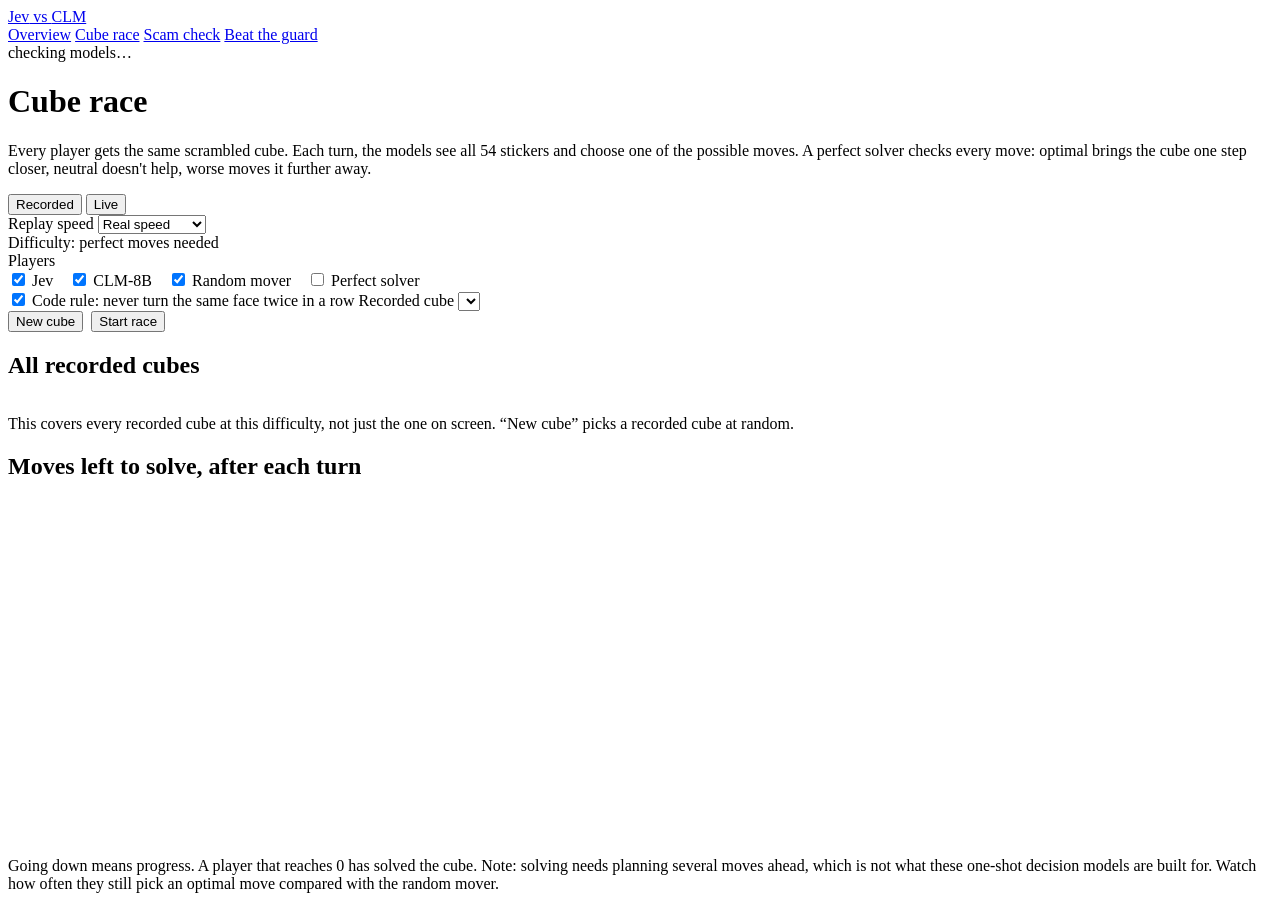
==== webapp/static/cube.html @ cc1abdfc "Add Jev vs CLM demos with record and replay - Rubik's cube race: moves derived from 3D geometry (fix" ====
<!doctype html>
<html lang="en">
<head>
<meta charset="utf-8">
<meta name="viewport" content="width=device-width, initial-scale=1">
<title>Cube race</title>
<link rel="stylesheet" href="/static/style.css">
<script src="/static/common.js" defer></script>
<script src="/static/cube.js" defer></script>
</head>
<body>
<header class="top">
  <a class="brand" href="/"><span class="j">Jev</span> vs <span class="c">CLM</span></a>
  <nav class="nav" aria-label="Demos">
    <a href="/">Overview</a>
    <a href="/cube" aria-current="page">Cube race</a>
    <a href="/scam">Scam check</a>
    <a href="/guard">Beat the guard</a>
  </nav>
  <div class="status" aria-live="polite">checking models…</div>
</header>
<main>
  <h1>Cube race</h1>
  <p class="lede">Every player gets the same scrambled cube. Each turn, the models see all 54 stickers and choose
    one of the possible moves. A perfect solver checks every move: <span class="chip optimal">optimal</span> brings the cube one step closer,
    <span class="chip neutral">neutral</span> doesn't help, <span class="chip worse">worse</span> moves it further away.</p>

  <div class="modebar">
    <div class="seg" id="mode" role="group" aria-label="Data source">
      <button type="button" data-mode="recorded">Recorded</button>
      <button type="button" data-mode="live">Live</button>
    </div>
    <label class="small muted">Replay speed
      <select id="speed"><option value="1" selected>Real speed</option><option value="0.5">Half speed</option><option value="0.25">Quarter speed</option></select>
    </label>
    <span class="small muted" id="modeHint"></span>
  </div>
  <div class="recnote hidden" id="recNote"></div>

  <div class="controls panel">
    <div class="field">Difficulty: perfect moves needed
      <div class="seg" id="level" role="group" aria-label="Difficulty"></div>
    </div>
    <div class="field">Players
      <div style="display:flex;gap:1rem;flex-wrap:wrap">
        <label class="check"><input type="checkbox" value="jev" checked> Jev</label>
        <label class="check"><input type="checkbox" value="clm" checked> CLM-8B</label>
        <label class="check"><input type="checkbox" value="random" checked> Random mover</label>
        <label class="check"><input type="checkbox" value="oracle"> Perfect solver</label>
      </div>
    </div>
    <label class="check" title="Plain code that runs around the model, not AI">
      <input type="checkbox" id="constrain" checked> Code rule: never turn the same face twice in a row
    </label>
    <label class="field hidden" id="recCubeField">Recorded cube
      <select id="recCube"></select>
    </label>
    <div style="display:flex;gap:.5rem;margin-left:auto">
      <button class="btn ghost" id="newCube">New cube</button>
      <button class="btn" id="start">Start race</button>
    </div>
  </div>
  <p class="small muted" id="scrambleInfo"></p>

  <div class="lanes" id="lanes"></div>

  <section class="panel hidden" id="recSummaryPanel" style="margin-top:1rem">
    <h2 id="recSummaryTitle">All recorded cubes</h2>
    <table class="summary-table" id="recSummary"></table>
    <p class="small muted">This covers every recorded cube at this difficulty, not just the one on screen.
      “New cube” picks a recorded cube at random.</p>
  </section>

  <section class="panel" style="margin-top:1rem">
    <h2>Moves left to solve, after each turn</h2>
    <div class="legend" id="legend"></div>
    <svg class="chart" id="chart" viewBox="0 0 900 240" role="img" aria-label="Distance to solved per move"></svg>
    <p class="small muted">Going down means progress. A player that reaches 0 has solved the cube.
      Note: solving needs planning several moves ahead, which is not what these one-shot decision models are built for.
      Watch how often they still pick an optimal move compared with the random mover.</p>
  </section>
</main>
</body>
</html>
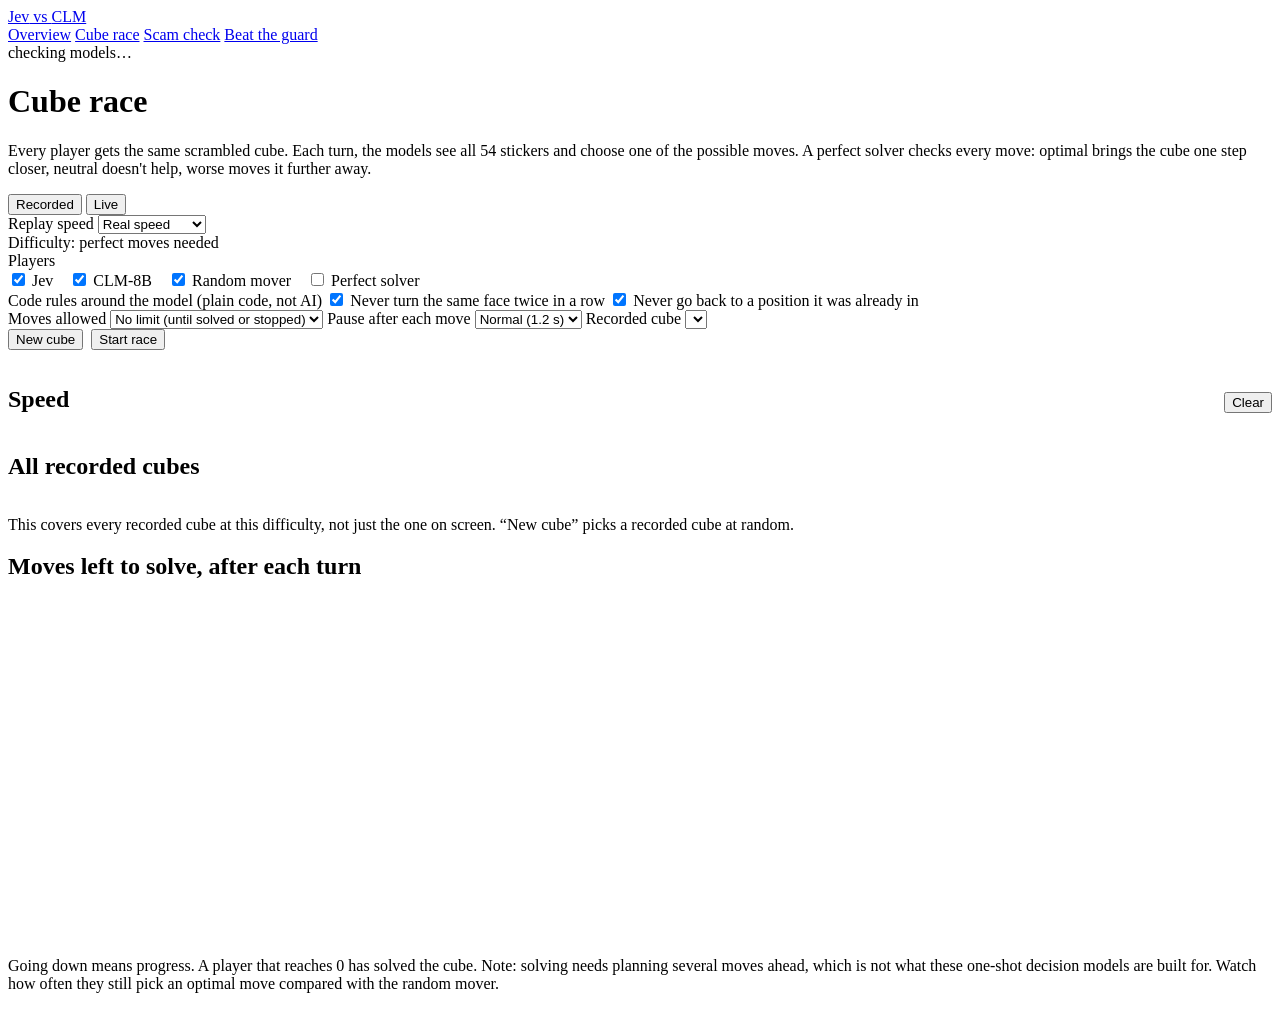
==== commit de7a888f: "Calibrated CLM demos, decision log and behind-the-scenes docs - Scam check: every yes/no question no" ====
--- a/webapp/static/cube.html
+++ b/webapp/static/cube.html
@@ -49,8 +49,21 @@
         <label class="check"><input type="checkbox" value="oracle"> Perfect solver</label>
       </div>
     </div>
-    <label class="check" title="Plain code that runs around the model, not AI">
-      <input type="checkbox" id="constrain" checked> Code rule: never turn the same face twice in a row
+    <div class="field">Code rules around the model (plain code, not AI)
+      <label class="check"><input type="checkbox" id="constrain" checked> Never turn the same face twice in a row</label>
+      <label class="check" title="Without this, a model that always takes its favourite move can loop forever, e.g. U2, R2, U2, R2">
+        <input type="checkbox" id="noRepeat" checked> Never go back to a position it was already in</label>
+    </div>
+    <label class="field">Moves allowed
+      <select id="moveLimit">
+        <option value="auto">3 × difficulty + 4</option>
+        <option value="50">50</option>
+        <option value="100">100</option>
+        <option value="0" selected>No limit (until solved or stopped)</option>
+      </select>
+    </label>
+    <label class="field">Pause after each move
+      <select id="pace"><option value="450">Short (0.5 s)</option><option value="1200" selected>Normal (1.2 s)</option><option value="2500">Long (2.5 s)</option></select>
     </label>
     <label class="field hidden" id="recCubeField">Recorded cube
       <select id="recCube"></select>
@@ -63,6 +76,14 @@
   <p class="small muted" id="scrambleInfo"></p>
 
   <div class="lanes" id="lanes"></div>
+
+  <section class="panel" style="margin-top:1rem">
+    <div style="display:flex;justify-content:space-between;align-items:baseline;gap:1rem">
+      <h2>Speed</h2>
+      <button class="btn ghost small" type="button" id="speedClear">Clear</button>
+    </div>
+    <div id="speedBoard"></div>
+  </section>
 
   <section class="panel hidden" id="recSummaryPanel" style="margin-top:1rem">
     <h2 id="recSummaryTitle">All recorded cubes</h2>
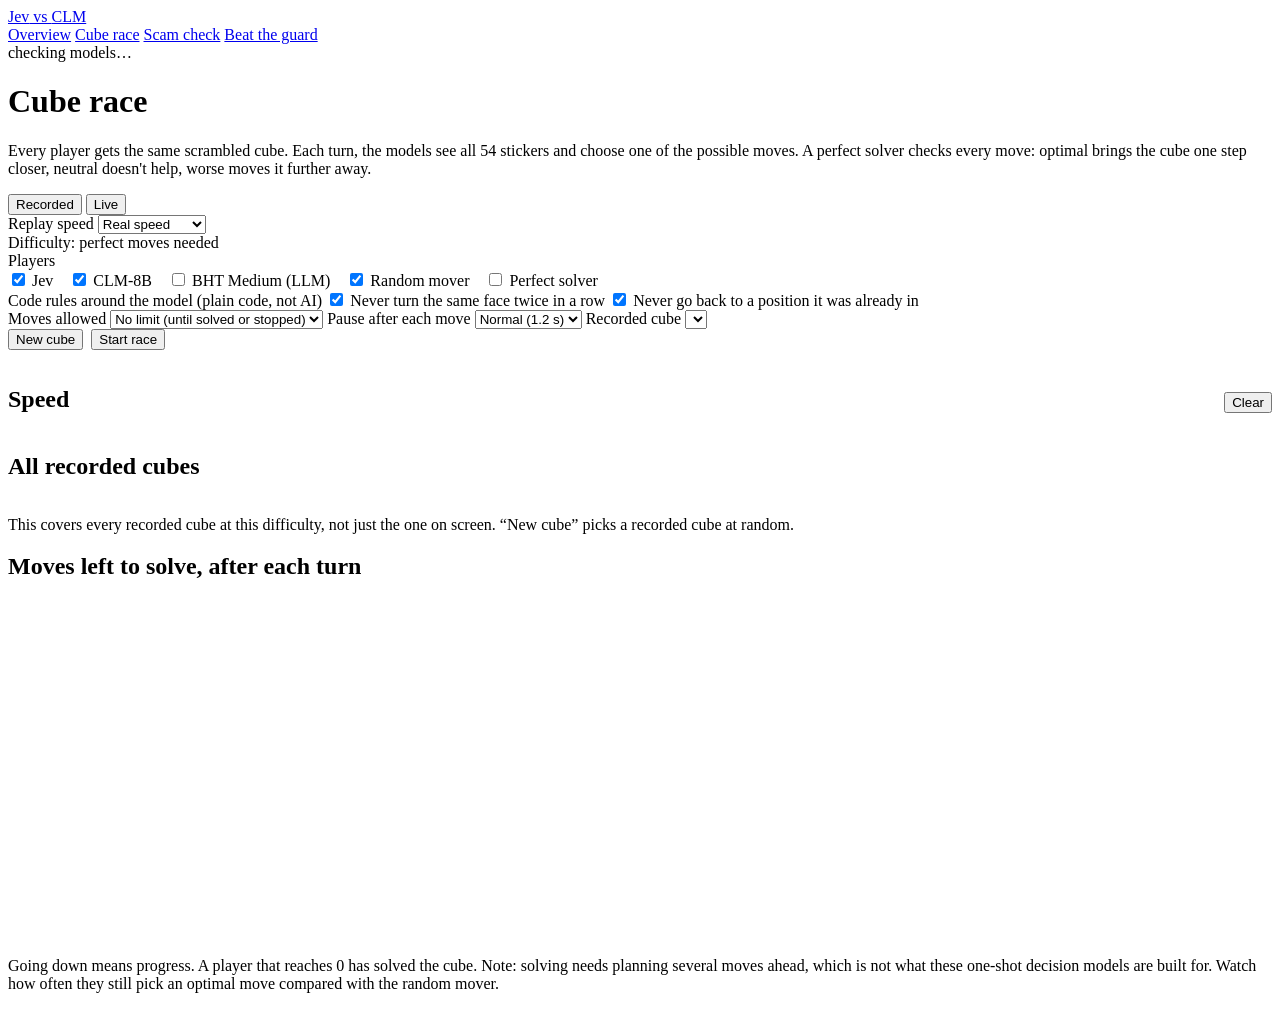
==== commit 477c7945: "Guard asks CLM properly, Vaulty and a cube player on BHT Medium - Beat the guard: pure CLM, no calib" ====
--- a/webapp/static/cube.html
+++ b/webapp/static/cube.html
@@ -45,6 +45,8 @@
       <div style="display:flex;gap:1rem;flex-wrap:wrap">
         <label class="check"><input type="checkbox" value="jev" checked> Jev</label>
         <label class="check"><input type="checkbox" value="clm" checked> CLM-8B</label>
+        <label class="check" title="A chat LLM (System 2) on BHT's LUMIS: needs BHT_LLM_INF_API_KEY in your environment. Takes seconds per move.">
+          <input type="checkbox" value="llm"> BHT Medium (LLM)</label>
         <label class="check"><input type="checkbox" value="random" checked> Random mover</label>
         <label class="check"><input type="checkbox" value="oracle"> Perfect solver</label>
       </div>
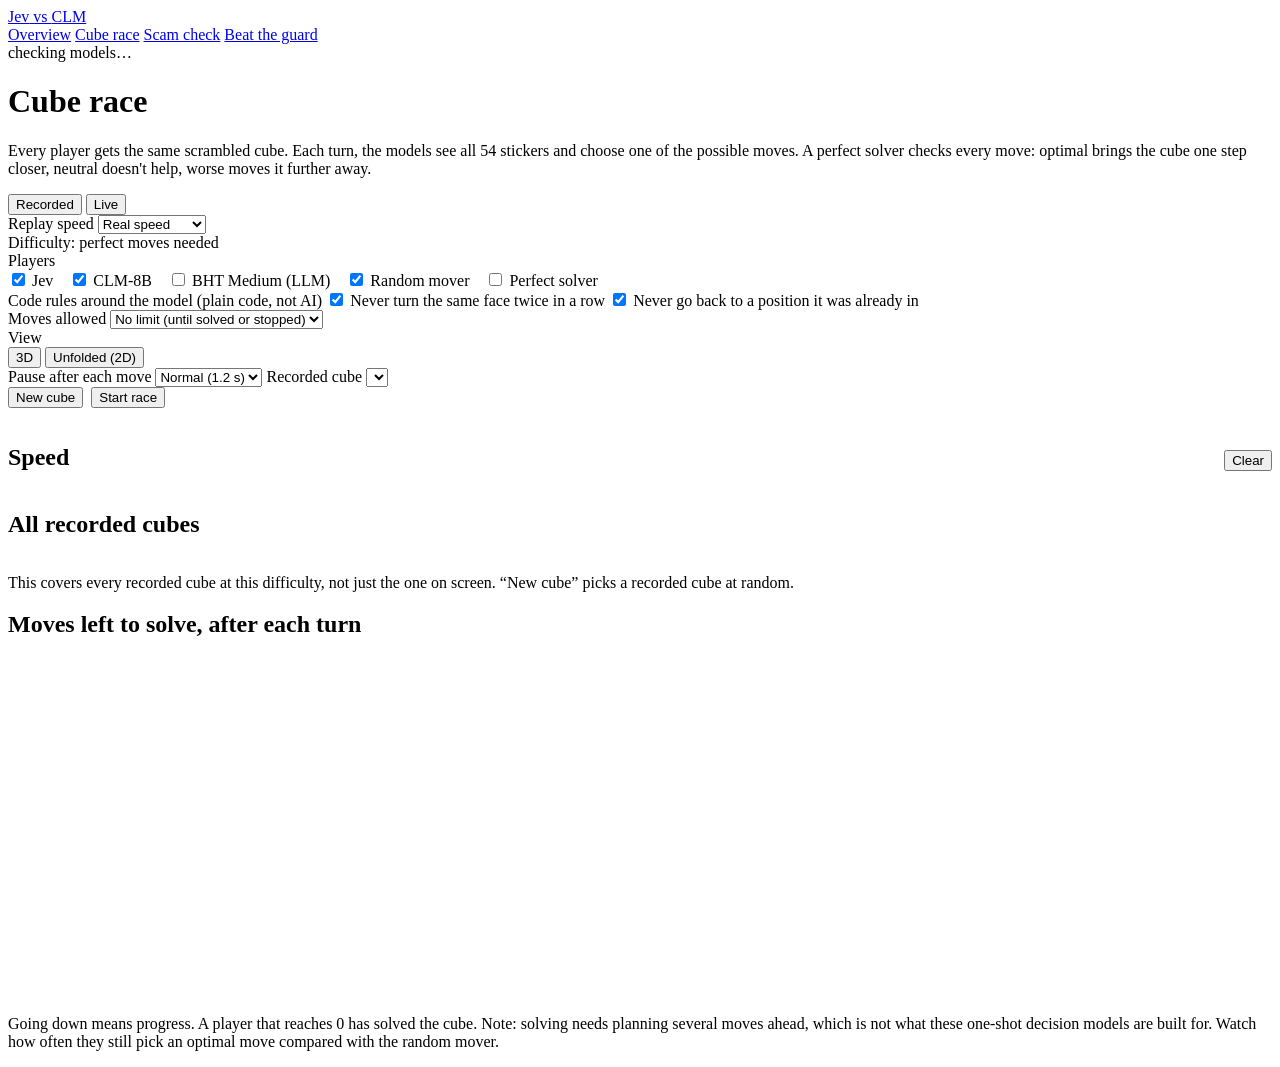
==== commit ebf4c484: "Cube: clearer state for the models and a 3D view; behind-the-scenes panels - Cube engine verified ag" ====
--- a/webapp/static/cube.html
+++ b/webapp/static/cube.html
@@ -64,6 +64,12 @@
         <option value="0" selected>No limit (until solved or stopped)</option>
       </select>
     </label>
+    <div class="field">View
+      <div class="seg" id="viewMode" role="group" aria-label="Cube view">
+        <button type="button" data-v="3d" aria-pressed="true">3D</button>
+        <button type="button" data-v="2d" aria-pressed="false">Unfolded (2D)</button>
+      </div>
+    </div>
     <label class="field">Pause after each move
       <select id="pace"><option value="450">Short (0.5 s)</option><option value="1200" selected>Normal (1.2 s)</option><option value="2500">Long (2.5 s)</option></select>
     </label>
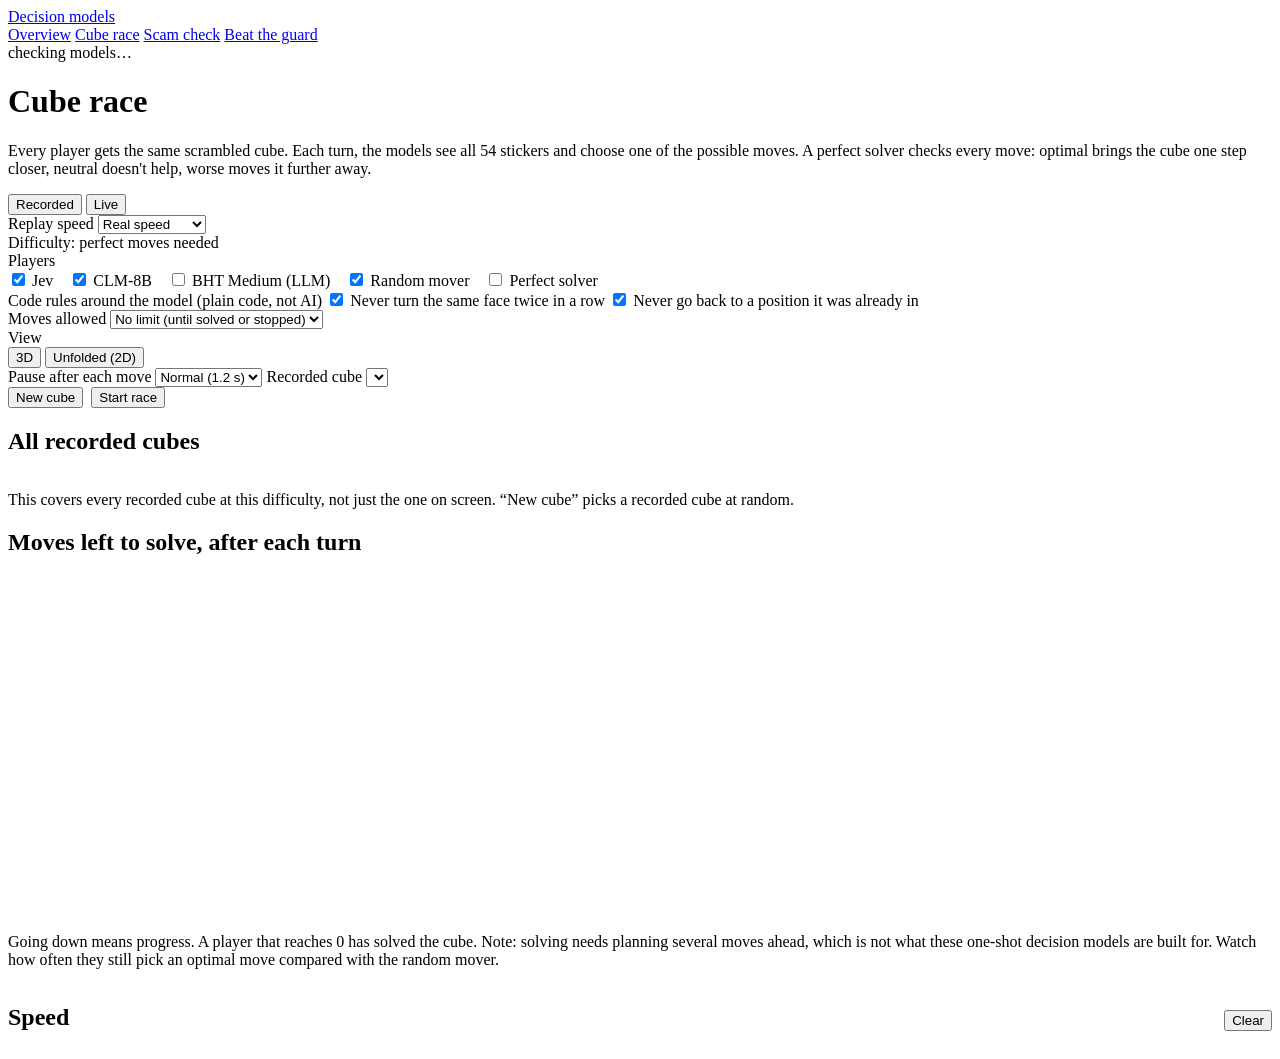
==== commit 3ea628bb: "Layout: new overview, tidier guard page, detail tabs, hide unused models - Overview tells the talk's" ====
--- a/webapp/static/cube.html
+++ b/webapp/static/cube.html
@@ -10,7 +10,7 @@
 </head>
 <body>
 <header class="top">
-  <a class="brand" href="/"><span class="j">Jev</span> vs <span class="c">CLM</span></a>
+  <a class="brand" href="/">Decision <span class="c">models</span></a>
   <nav class="nav" aria-label="Demos">
     <a href="/">Overview</a>
     <a href="/cube" aria-current="page">Cube race</a>
@@ -42,7 +42,7 @@
       <div class="seg" id="level" role="group" aria-label="Difficulty"></div>
     </div>
     <div class="field">Players
-      <div style="display:flex;gap:1rem;flex-wrap:wrap">
+      <div id="players" style="display:flex;gap:1rem;flex-wrap:wrap">
         <label class="check"><input type="checkbox" value="jev" checked> Jev</label>
         <label class="check"><input type="checkbox" value="clm" checked> CLM-8B</label>
         <label class="check" title="A chat LLM (System 2) on BHT's LUMIS: needs BHT_LLM_INF_API_KEY in your environment. Takes seconds per move.">
@@ -85,14 +85,6 @@
 
   <div class="lanes" id="lanes"></div>
 
-  <section class="panel" style="margin-top:1rem">
-    <div style="display:flex;justify-content:space-between;align-items:baseline;gap:1rem">
-      <h2>Speed</h2>
-      <button class="btn ghost small" type="button" id="speedClear">Clear</button>
-    </div>
-    <div id="speedBoard"></div>
-  </section>
-
   <section class="panel hidden" id="recSummaryPanel" style="margin-top:1rem">
     <h2 id="recSummaryTitle">All recorded cubes</h2>
     <table class="summary-table" id="recSummary"></table>
@@ -108,6 +100,16 @@
       Note: solving needs planning several moves ahead, which is not what these one-shot decision models are built for.
       Watch how often they still pick an optimal move compared with the random mover.</p>
   </section>
+  <section class="panel tabbed" id="details">
+  <section class="panel" data-tab="Speed">
+    <div style="display:flex;justify-content:space-between;align-items:baseline;gap:1rem">
+      <h2>Speed</h2>
+      <button class="btn ghost small" type="button" id="speedClear">Clear</button>
+    </div>
+    <div id="speedBoard"></div>
+  </section>
+
+  </section>
 </main>
 </body>
 </html>
